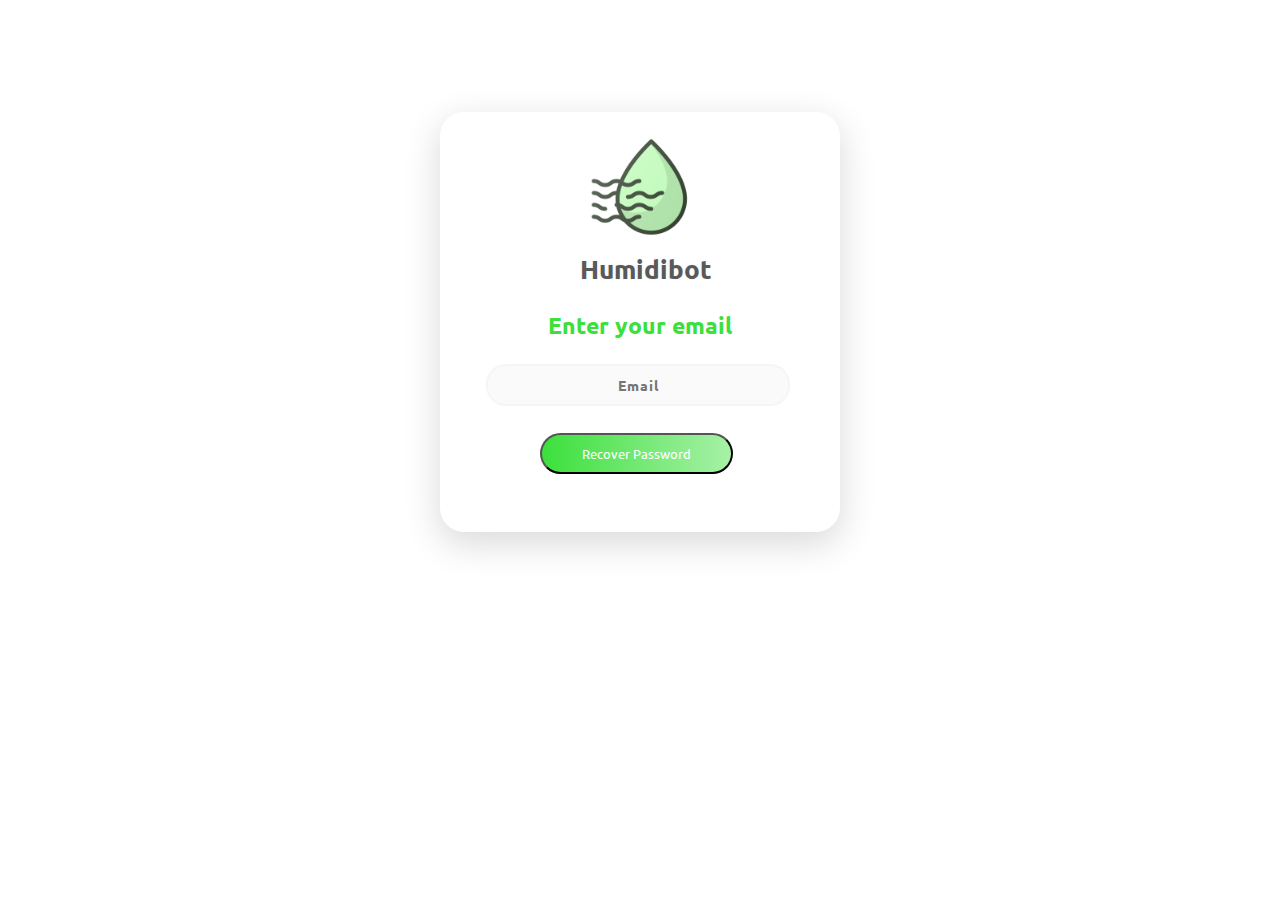
==== forgot.html @ dc3fc2f9 "initial commit" ====
<html>

<head>
  <link rel="stylesheet" href="css/style.css">
  <link href="https://fonts.googleapis.com/css?family=Ubuntu" rel="stylesheet">
  <meta name="viewport" content="width=device-width, initial-scale=1" />
  <title>Password Reset</title>
</head>

<body>
  <div class="forgotmain">
    <img src="imgs/Humidibot.png" class="logo" alt="Humidibot logo">
      <a class="name" href="index.html" align="center">Humidibot</a>
    <p class="sign" align="center">Enter your email</p>
    <form action="php/form_forgot.php" method="POST" class="form1">
      <input class="email" type="text" align="center" placeholder="Email">
      <input class="recover" value="Recover Password" align="center" type="submit">     
                
    </div>
     
</body>

</html>
---- css/style.css ----
HTML CSSResult
EDIT ON
body {
        background-color: #F3EBF6;
        font-family: 'Ubuntu', sans-serif;
    }
    
    .main {
        background-color: #FFFFFF;
        width: 400px;
        height: 560px;
        margin: 7em auto;
        border-radius: 1.5em;
        box-shadow: 0px 11px 35px 2px rgba(0, 0, 0, 0.14);
    }

    .forgotmain {
        background-color: #FFFFFF;
        width: 400px;
        height: 420px;
        margin: 7em auto;
        border-radius: 1.5em;
        box-shadow: 0px 11px 35px 2px rgba(0, 0, 0, 0.14);
    }

    .registermain {
        background-color: #FFFFFF;
        width: 400px;
        height: 550px;
        margin: 7em auto;
        border-radius: 1.5em;
        box-shadow: 0px 11px 35px 2px rgba(0, 0, 0, 0.14);
    }

    .logo {
        width: 100px;
        height: 100px;
        padding-top: 25px;
        display: block;
        margin: auto;
    }
    
    .name {
        padding-top: 0px;
        color: #595959;
        font-family: 'Ubuntu', sans-serif;
        font-weight: bold;
        font-size: 26px;
        padding-top: 15px;
        padding-bottom: 0px;
        display: inline-block;
        margin: auto;
        margin-left: 35%;

     }

    .sign {
        padding-top: 2px;
        color: #3ce03c;
        font-family: 'Ubuntu', sans-serif;
        font-weight: bold;
        font-size: 23px;
        padding-bottom: 0px;
    }
    
    .email {
    width: 76%;
    color: rgb(38, 50, 56);
    font-weight: 700;
    font-size: 14px;
    letter-spacing: 1px;
    background: rgba(136, 126, 126, 0.04);
    padding: 10px;
    border: none;
    border-radius: 20px;
    outline: none;
    box-sizing: border-box;
    border: 2px solid rgba(0, 0, 0, 0.02);
    margin-bottom: 27px;
    margin-left: 46px;
    text-align: center;
    font-family: 'Ubuntu', sans-serif;
    }
    
    
    
    .pass {
    width: 76%;
    color: rgb(38, 50, 56);
    font-weight: 700;
    font-size: 14px;
    letter-spacing: 1px;
    background: rgba(136, 126, 126, 0.04);
    padding: 10px;
    border: none;
    border-radius: 20px;
    outline: none;
    box-sizing: border-box;
    border: 2px solid rgba(0, 0, 0, 0.02);
    margin-left: 46px;
    text-align: center;
    margin-bottom: 27px;
    font-family: 'Ubuntu', sans-serif;
    }
    
   
    .un:focus, .pass:focus {
        border: 2px solid rgba(0, 0, 0, 0.18) !important;
        
    }
    
    .submit {
      cursor: pointer;
        border-radius: 5em;
        color: #fff;
        background: linear-gradient(to right, #3ce03c, #a7f1a7);
        border: 0;
        margin-bottom: 50%;
        padding-left: 40px;
        padding-right: 40px;
        padding-bottom: 10px;
        padding-top: 10px;
        font-family: 'Ubuntu', sans-serif;
        margin-left: 35%;
        display: inline-block;
        margin-bottom: 20px;
        font-size: 13px;
        box-shadow: 0 0 20px 1px rgba(0, 0, 0, 0.04);
    }

    .register {
        cursor: pointer;
        border-radius: 5em;
        color: #fff;
        background: linear-gradient(to right, #3ce03c, #a7f1a7);
        padding-left: 40px;
        padding-right: 40px;
        padding-bottom: 10px;
        padding-top: 10px;
        font-family: 'Ubuntu', sans-serif;
        display: inline-block;
        margin-left: 30%;
        margin-bottom: 0px;
        font-size: 13px;
        box-shadow: 0 0 20px 1px rgba(0, 0, 0, 0.04);
    }

    .recover {
	cursor: pointer;
        border-radius: 5em;
        color: #fff;
        background: linear-gradient(to right, #3ce03c, #a7f1a7);
        padding-left: 40px;
        padding-right: 40px;
        padding-bottom: 10px;
        padding-top: 10px;
        font-family: 'Ubuntu', sans-serif;
        
        margin-left: 25%;
        margin-bottom: 0px;
        font-size: 13px;
        
	}
    
    .forgot {
        text-shadow: 0px 0px 3px rgba(117, 117, 117, 0.12);
        color: #3ce03c;
        padding-top: 15px;
    }
    
    a {
        text-shadow: 0px 0px 3px rgba(117, 117, 117, 0.12);
        color: #3ce03c;
        text-decoration: none
    }
    
    @media (max-width: 600px) {
        .main {
            border-radius: 0px;
        }
        
        




Resources1×0.5×0.25×Rerun
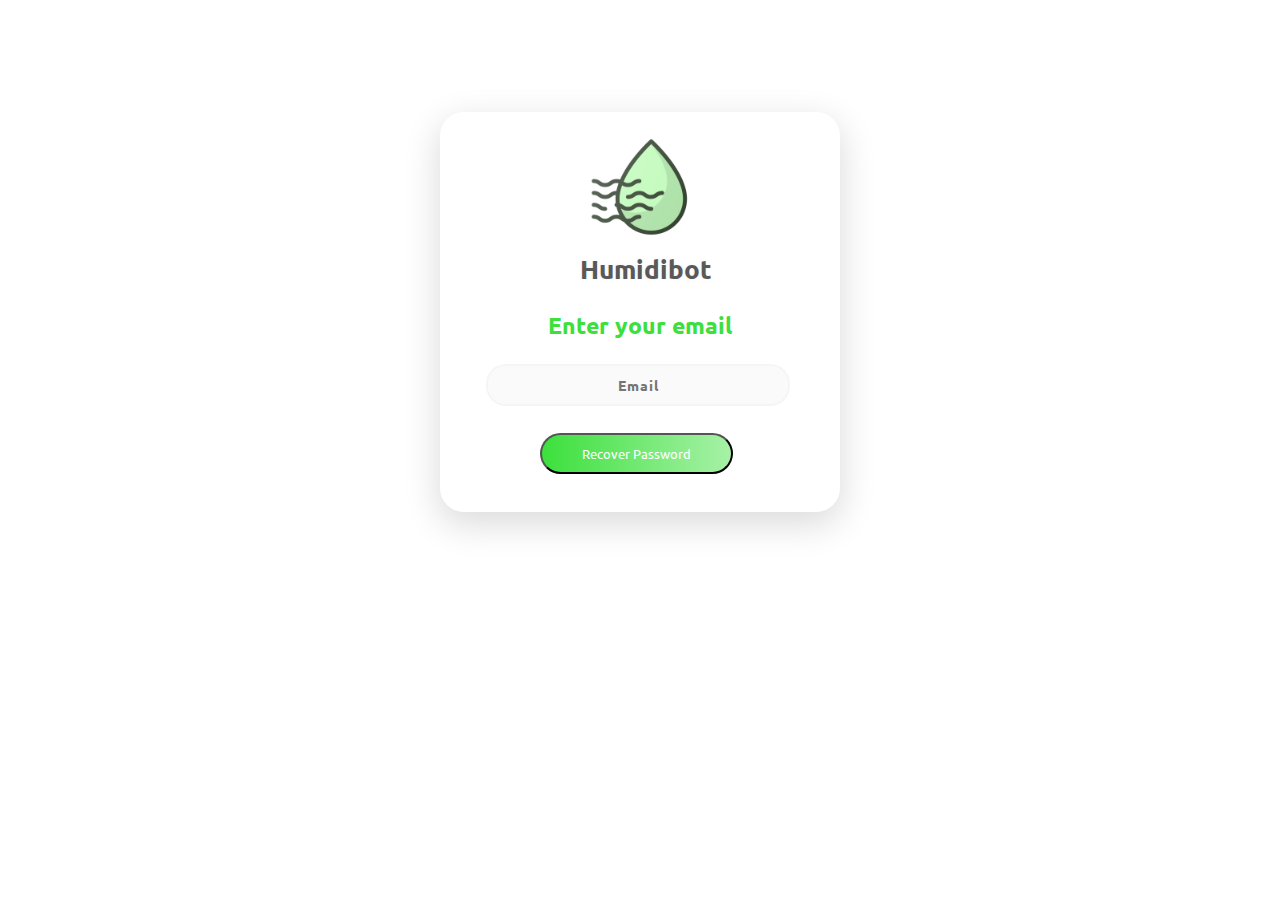
==== commit e80eb048: "desktop commit" ====
--- a/forgot.html
+++ b/forgot.html
@@ -8,7 +8,7 @@
 </head>
 
 <body>
-  <div class="forgotmain">
+  <div class="main" style="height: 400px;">
     <img src="imgs/Humidibot.png" class="logo" alt="Humidibot logo">
       <a class="name" href="index.html" align="center">Humidibot</a>
     <p class="sign" align="center">Enter your email</p>
--- a/css/style.css
+++ b/css/style.css
@@ -8,25 +8,6 @@
     .main {
         background-color: #FFFFFF;
         width: 400px;
-        height: 560px;
-        margin: 7em auto;
-        border-radius: 1.5em;
-        box-shadow: 0px 11px 35px 2px rgba(0, 0, 0, 0.14);
-    }
-
-    .forgotmain {
-        background-color: #FFFFFF;
-        width: 400px;
-        height: 420px;
-        margin: 7em auto;
-        border-radius: 1.5em;
-        box-shadow: 0px 11px 35px 2px rgba(0, 0, 0, 0.14);
-    }
-
-    .registermain {
-        background-color: #FFFFFF;
-        width: 400px;
-        height: 550px;
         margin: 7em auto;
         border-radius: 1.5em;
         box-shadow: 0px 11px 35px 2px rgba(0, 0, 0, 0.14);
